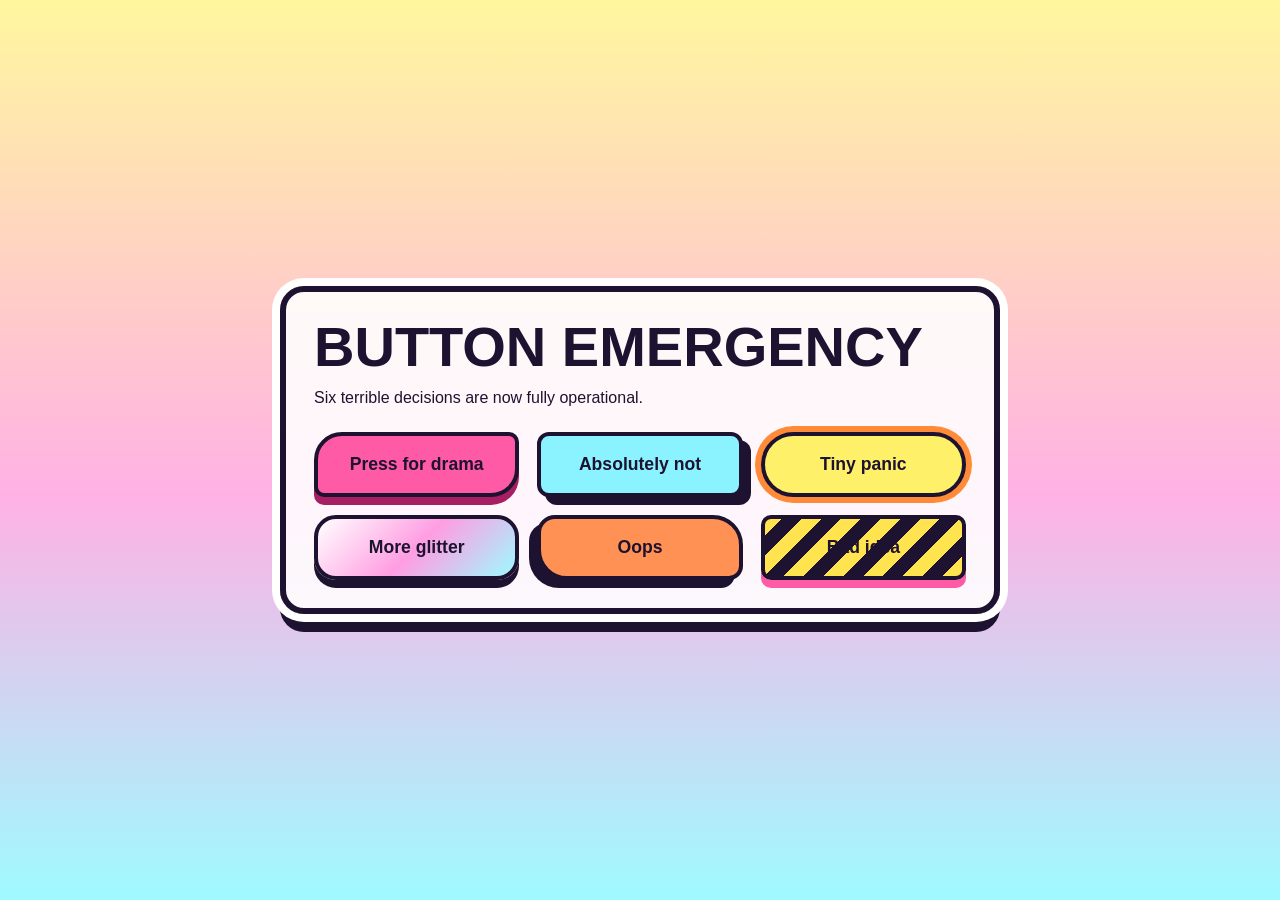
==== en/code/indieweb-silly-button-wall-complete/index.html @ 128805ce "first projectshaper drop" ====
<!doctype html>
<html lang="en">
  <head>
    <meta charset="utf-8">
    <meta name="viewport" content="width=device-width, initial-scale=1">
    <title>Indieweb Silly Button Wall</title>
    <link rel="stylesheet" href="style.css">
  </head>
  <body>
    <!-- Keep the page simple so the buttons can be the whole joke. -->
    <main class="button-stage">
      <h1>Button Emergency</h1>
      <p>Six terrible decisions are now fully operational.</p>
      <section class="button-wall">
        <button class="silly-button drama" type="button">Press for drama</button>
        <button class="silly-button nope" type="button">Absolutely not</button>
        <button class="silly-button panic" type="button">Tiny panic</button>
        <button class="silly-button glitter" type="button">More glitter</button>
        <button class="silly-button oops" type="button">Oops</button>
        <button class="silly-button forbidden" type="button">Bad idea</button>
      </section>
    </main>
  </body>
</html>
---- en/code/indieweb-silly-button-wall-complete/style.css ----
/* Style one easy grid of ridiculous buttons with loud hover states. */
* {
  box-sizing: border-box;
}

body {
  margin: 0;
  min-height: 100vh;
  display: grid;
  place-items: center;
  padding: 24px;
  font-family: "Trebuchet MS", Verdana, sans-serif;
  color: #1d1230;
  background: linear-gradient(180deg, #fff79e, #ffb1e4 55%, #9ffaff 100%);
}

h1 {
  margin: 0;
  font-size: clamp(2rem, 6vw, 3.5rem);
  line-height: 0.95;
  text-transform: uppercase;
}

p {
  margin: 12px 0 0;
  font-size: 1rem;
  line-height: 1.5;
}

.button-stage {
  width: min(720px, 100%);
  padding: 28px;
  border: 6px solid #1d1230;
  border-radius: 24px;
  background: rgba(255, 255, 255, 0.88);
  box-shadow:
    0 0 0 8px #ffffff,
    0 18px 0 #1d1230;
}

.button-wall {
  display: grid;
  grid-template-columns: repeat(auto-fit, minmax(160px, 1fr));
  gap: 18px;
  margin-top: 22px;
}

.silly-button {
  padding: 18px 16px;
  border: 4px solid #1d1230;
  color: #1d1230;
  font: inherit;
  font-size: 1.1rem;
  font-weight: 900;
  cursor: pointer;
  transition: transform 0.2s ease, box-shadow 0.2s ease, background 0.2s ease, letter-spacing 0.2s ease;
}

.drama {
  background: #ff5aa5;
  border-radius: 28px 10px 28px 10px;
  box-shadow: 0 8px 0 #a51f62;
}

.drama:hover {
  transform: translateY(-4px) rotate(-2deg);
  box-shadow: 0 12px 0 #a51f62;
}

.nope {
  background: #8bf2ff;
  border-radius: 12px;
  box-shadow: 8px 8px 0 #1d1230;
}

.nope:hover {
  background: #46d7ff;
  transform: rotate(3deg);
  letter-spacing: 0.08em;
}

.panic {
  background: #fff06a;
  border-radius: 999px;
  box-shadow: 0 0 0 6px #ff8b38;
}

.panic:hover {
  transform: scale(1.06);
  box-shadow: 0 0 0 10px #ff8b38;
}

.glitter {
  background: linear-gradient(135deg, #ffffff, #ff9de2, #9ffaff);
  border-radius: 22px;
  box-shadow: 0 8px 0 #1d1230;
}

.glitter:hover {
  transform: translateY(-4px);
  background: linear-gradient(135deg, #fff4a5, #ff7fcc, #6ff1ff);
}

.oops {
  background: #ff9154;
  border-radius: 18px 30px 14px 30px;
  box-shadow: -8px 8px 0 #1d1230;
}

.oops:hover {
  transform: skew(-4deg, -1deg);
  background: #ff6c4a;
}

.forbidden {
  background:
    repeating-linear-gradient(
      -45deg,
      #ffe34f 0 14px,
      #1d1230 14px 28px
    );
  border-radius: 10px;
  box-shadow: 0 8px 0 #ff5aa5;
}

.forbidden:hover {
  transform: translateY(-2px) scale(1.03);
  box-shadow: 0 12px 0 #ff5aa5;
}
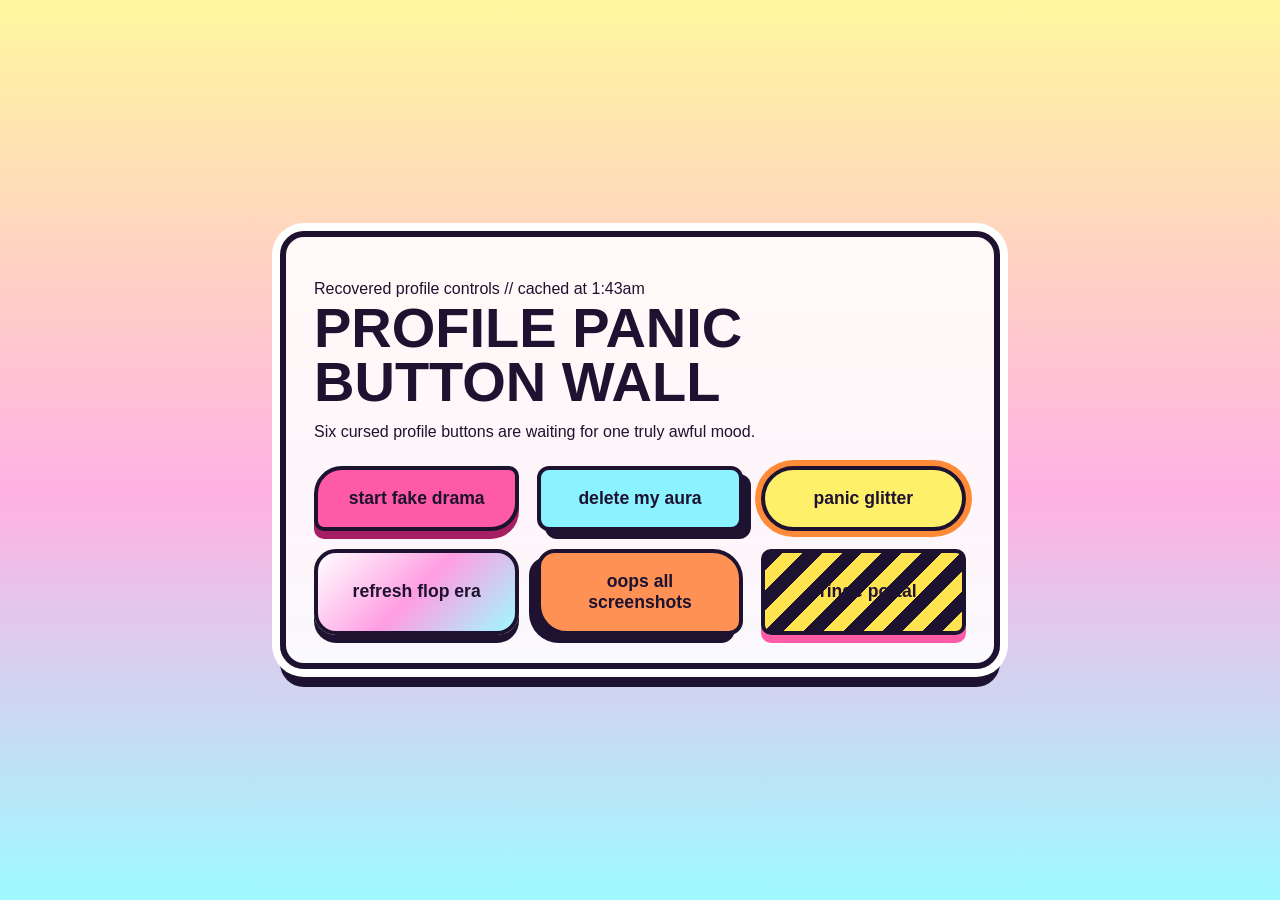
==== commit 59ec3faa: "stylistic and projectscanner Pass" ====
--- a/en/code/indieweb-silly-button-wall-complete/index.html
+++ b/en/code/indieweb-silly-button-wall-complete/index.html
@@ -3,21 +3,22 @@
   <head>
     <meta charset="utf-8">
     <meta name="viewport" content="width=device-width, initial-scale=1">
-    <title>Indieweb Silly Button Wall</title>
+    <title>PROFILE PANIC BUTTON WALL</title>
     <link rel="stylesheet" href="style.css">
   </head>
   <body>
-    <!-- Keep the page simple so the buttons can be the whole joke. -->
+    <!-- These profile controls were clearly built at a terrible hour. -->
     <main class="button-stage">
-      <h1>Button Emergency</h1>
-      <p>Six terrible decisions are now fully operational.</p>
+      <p class="eyebrow">Recovered profile controls // cached at 1:43am</p>
+      <h1>PROFILE PANIC BUTTON WALL</h1>
+      <p>Six cursed profile buttons are waiting for one truly awful mood.</p>
       <section class="button-wall">
-        <button class="silly-button drama" type="button">Press for drama</button>
-        <button class="silly-button nope" type="button">Absolutely not</button>
-        <button class="silly-button panic" type="button">Tiny panic</button>
-        <button class="silly-button glitter" type="button">More glitter</button>
-        <button class="silly-button oops" type="button">Oops</button>
-        <button class="silly-button forbidden" type="button">Bad idea</button>
+        <button class="silly-button drama" type="button">start fake drama</button>
+        <button class="silly-button nope" type="button">delete my aura</button>
+        <button class="silly-button panic" type="button">panic glitter</button>
+        <button class="silly-button glitter" type="button">refresh flop era</button>
+        <button class="silly-button oops" type="button">oops all screenshots</button>
+        <button class="silly-button forbidden" type="button">cringe portal</button>
       </section>
     </main>
   </body>
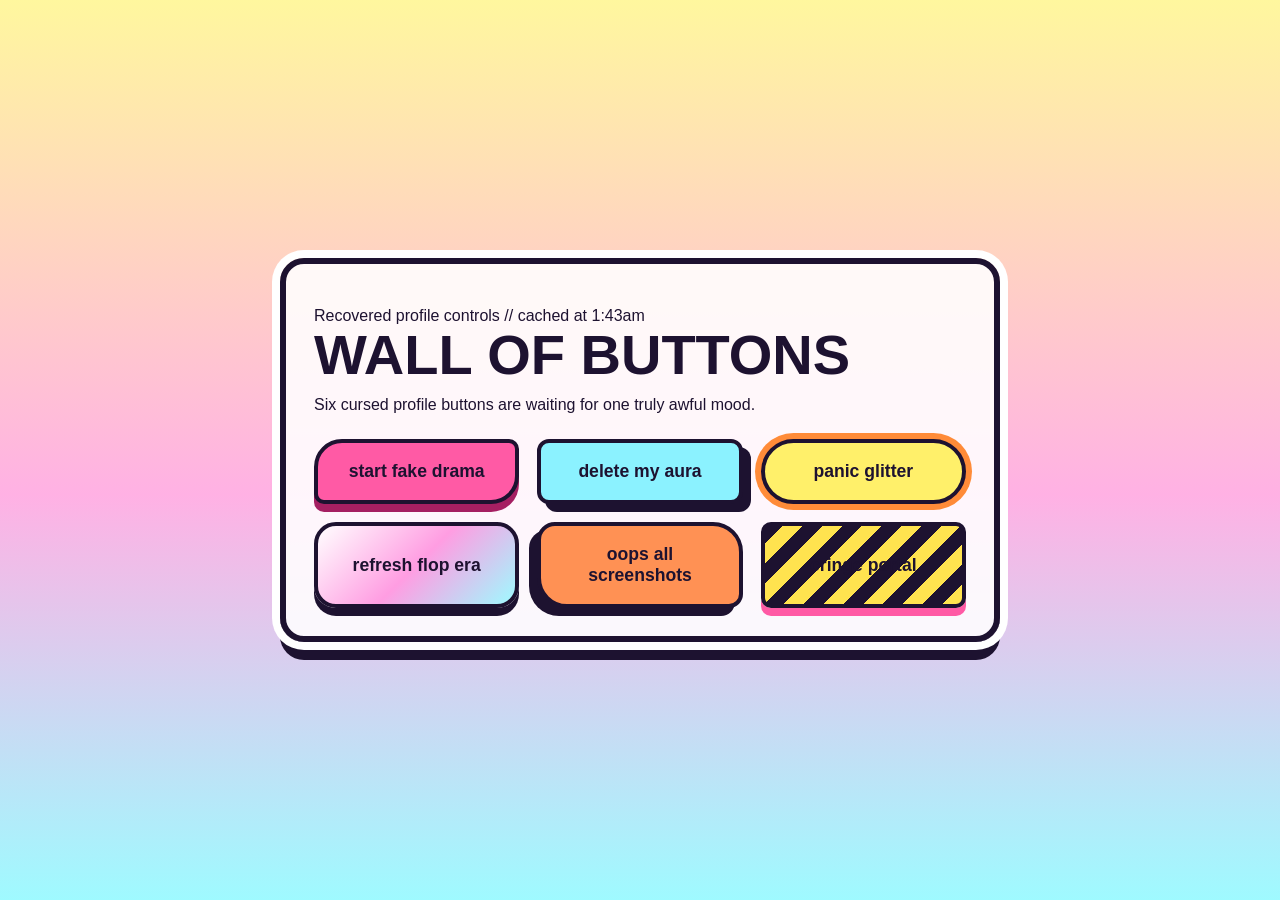
==== commit bfe1bbe9: "Add panic button and challenge for additional buttons - Implemented a panic button with correspondin" ====
--- a/en/code/indieweb-silly-button-wall-complete/index.html
+++ b/en/code/indieweb-silly-button-wall-complete/index.html
@@ -1,16 +1,15 @@
-<!doctype html>
 <html lang="en">
   <head>
     <meta charset="utf-8">
     <meta name="viewport" content="width=device-width, initial-scale=1">
-    <title>PROFILE PANIC BUTTON WALL</title>
+    <title>WALL OF BUTTONS</title>
     <link rel="stylesheet" href="style.css">
   </head>
   <body>
     <!-- These profile controls were clearly built at a terrible hour. -->
     <main class="button-stage">
       <p class="eyebrow">Recovered profile controls // cached at 1:43am</p>
-      <h1>PROFILE PANIC BUTTON WALL</h1>
+      <h1>WALL OF BUTTONS</h1>
       <p>Six cursed profile buttons are waiting for one truly awful mood.</p>
       <section class="button-wall">
         <button class="silly-button drama" type="button">start fake drama</button>
@@ -20,6 +19,45 @@
         <button class="silly-button oops" type="button">oops all screenshots</button>
         <button class="silly-button forbidden" type="button">cringe portal</button>
       </section>
+
+      <audio id="drama-sound" src="drama.mp3" preload="auto"></audio>
+      <audio id="nope-sound" src="nope.mp3" preload="auto"></audio>
+      <audio id="panic-sound" src="panic.mp3" preload="auto"></audio>
+      <audio id="glitter-sound" src="glitter.mp3" preload="auto"></audio>
+      <audio id="oops-sound" src="oops.mp3" preload="auto"></audio>
+      <audio id="forbidden-sound" src="forbidden.mp3" preload="auto"></audio>
     </main>
+
+    <script>
+      function playButtonSound(soundId) {
+        const sound = document.querySelector(soundId);
+        sound.currentTime = 0;
+        sound.play();
+      }
+
+      document.querySelector(".drama").addEventListener("click", function () {
+        playButtonSound("#drama-sound");
+      });
+
+      document.querySelector(".nope").addEventListener("click", function () {
+        playButtonSound("#nope-sound");
+      });
+
+      document.querySelector(".panic").addEventListener("click", function () {
+        playButtonSound("#panic-sound");
+      });
+
+      document.querySelector(".glitter").addEventListener("click", function () {
+        playButtonSound("#glitter-sound");
+      });
+
+      document.querySelector(".oops").addEventListener("click", function () {
+        playButtonSound("#oops-sound");
+      });
+
+      document.querySelector(".forbidden").addEventListener("click", function () {
+        playButtonSound("#forbidden-sound");
+      });
+    </script>
   </body>
 </html>
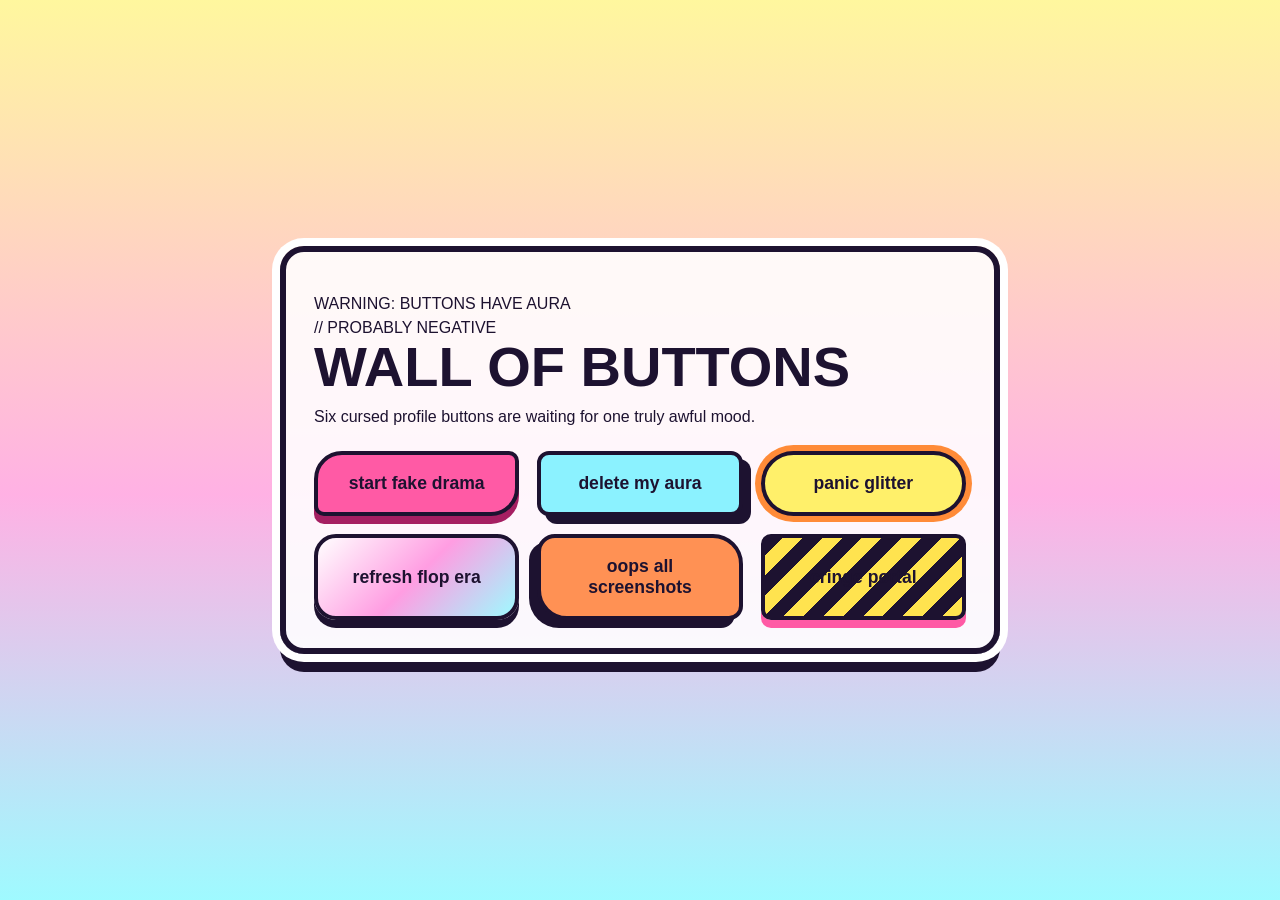
==== commit d18701f4: "Update button warning message for clarity and consistency across index and step files" ====
--- a/en/code/indieweb-silly-button-wall-complete/index.html
+++ b/en/code/indieweb-silly-button-wall-complete/index.html
@@ -8,7 +8,7 @@
   <body>
     <!-- These profile controls were clearly built at a terrible hour. -->
     <main class="button-stage">
-      <p class="eyebrow">Recovered profile controls // cached at 1:43am</p>
+      <p class="eyebrow">WARNING: BUTTONS HAVE AURA<br>// PROBABLY NEGATIVE</p>
       <h1>WALL OF BUTTONS</h1>
       <p>Six cursed profile buttons are waiting for one truly awful mood.</p>
       <section class="button-wall">
